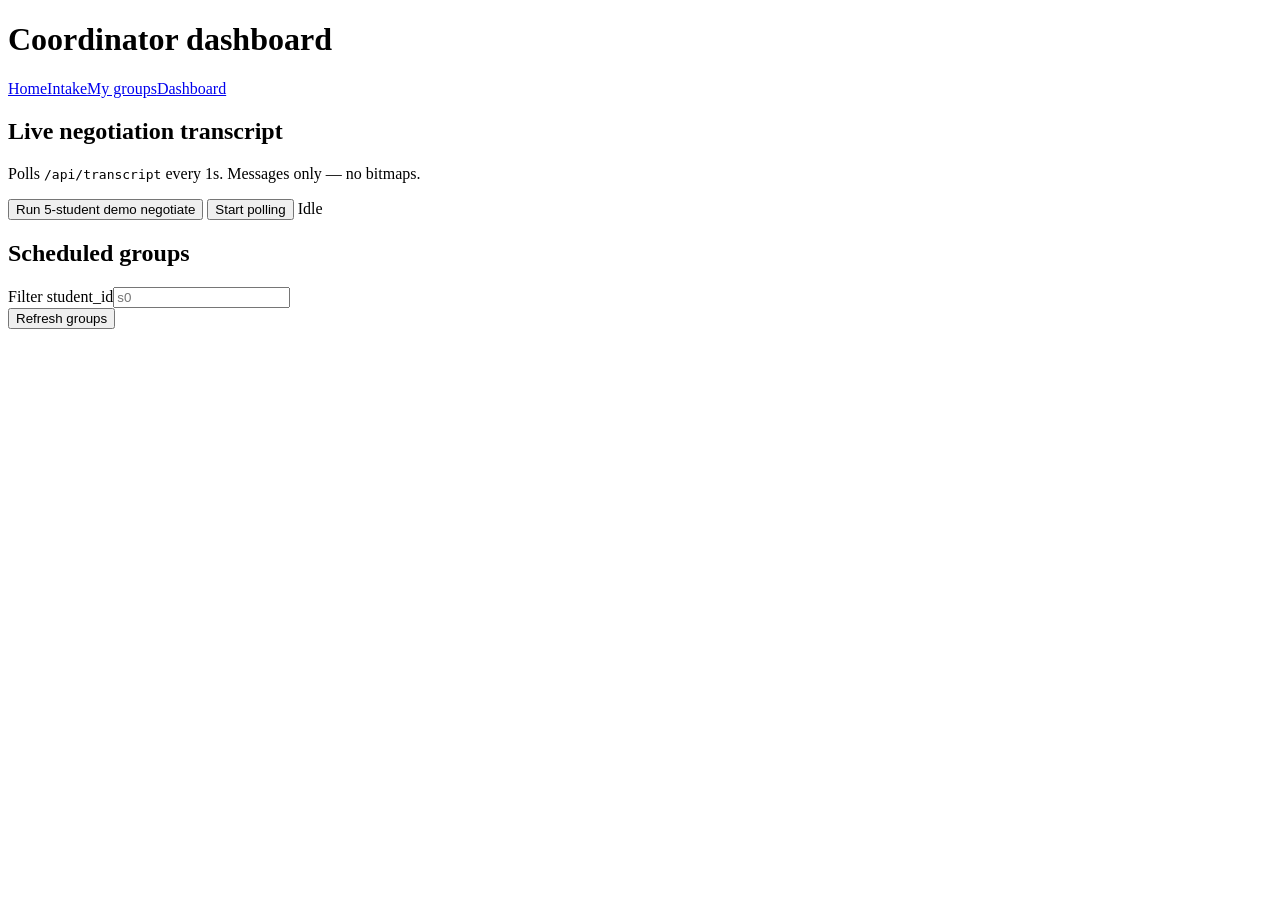
==== static/dashboard.html @ 2b2ce642 "Phase 6: web UI, ICS export, demo negotiate endpoint Plain HTML/JS static UI (intake, my groups, liv" ====
<!DOCTYPE html><html lang="en"><head><meta charset="utf-8"/><title>Dashboard</title><link rel="stylesheet" href="/style.css"/><script src="/app.js" defer></script></head>
<body><header><h1>Coordinator dashboard</h1><nav>
<a href="/">Home</a><a href="/intake.html">Intake</a><a href="/groups.html">My groups</a><a href="/dashboard.html">Dashboard</a>
</nav></header><main>
<div class="card"><h2>Live negotiation transcript</h2>
<p class="muted">Polls <code>/api/transcript</code> every 1s. Messages only — no bitmaps.</p>
<div class="row"><button type="button" onclick="StandingUI.runDemoNegotiate()">Run 5-student demo negotiate</button>
<button type="button" class="secondary" onclick="StandingUI.startPolling()">Start polling</button>
<span id="demo_status" class="muted">Idle</span></div>
<div id="transcript" class="card" style="margin-top:.75rem"></div></div>
<div class="card"><h2>Scheduled groups</h2>
<div class="row"><div><label>Filter student_id</label><input id="filter_student" placeholder="s0"/></div>
<button type="button" onclick="StandingUI.loadCoordGroups()">Refresh groups</button></div>
<div id="coord_groups"></div></div></main>
<script>document.addEventListener("DOMContentLoaded",function(){StandingUI.startPolling();StandingUI.loadCoordGroups()})</script>
</body></html>
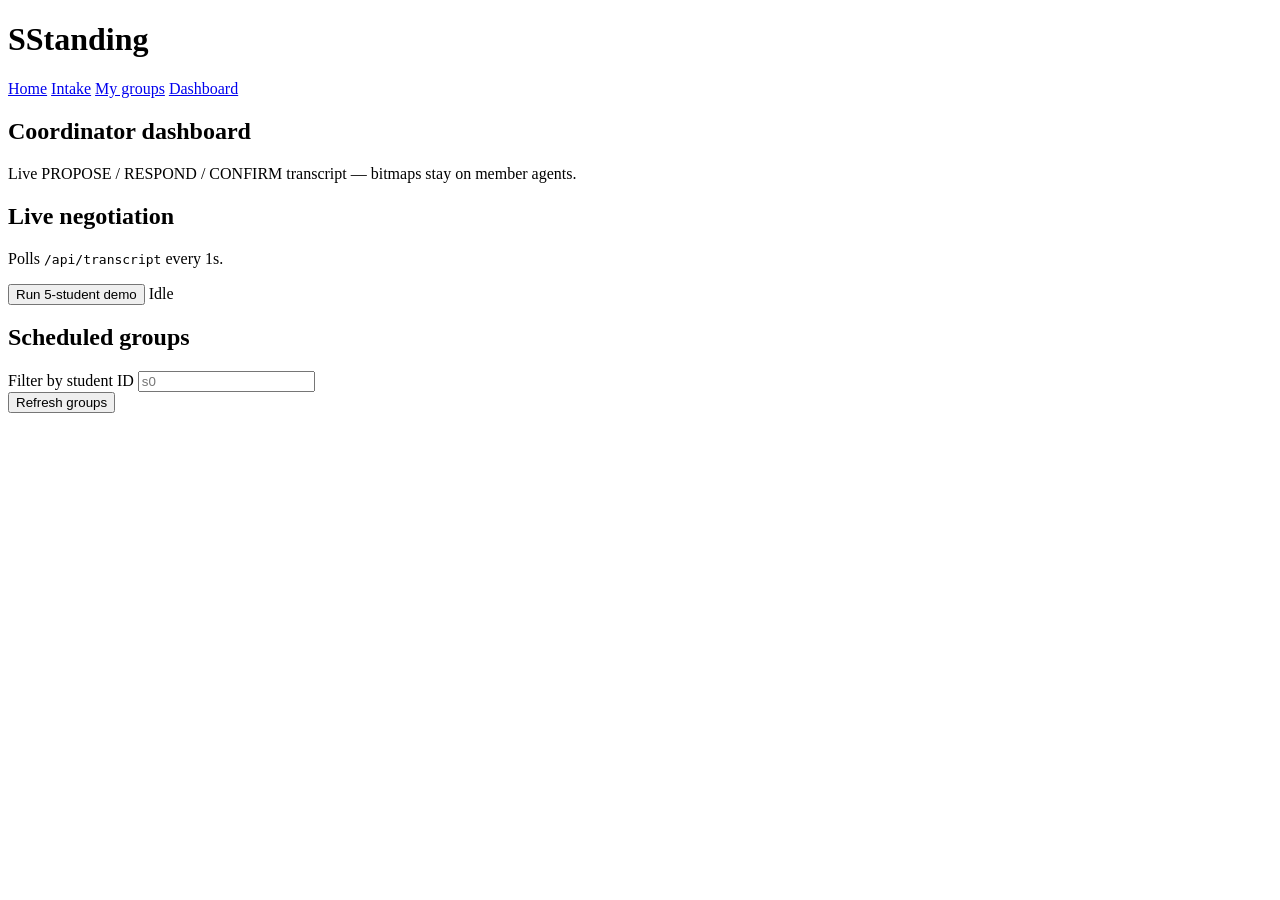
==== commit 4fd1e15f: "UX: humanized slots, auto-load groups, safer HTML Friendlier transcript labels, intake success link," ====
--- a/static/dashboard.html
+++ b/static/dashboard.html
@@ -1,16 +1,54 @@
-<!DOCTYPE html><html lang="en"><head><meta charset="utf-8"/><title>Dashboard</title><link rel="stylesheet" href="/style.css"/><script src="/app.js" defer></script></head>
-<body><header><h1>Coordinator dashboard</h1><nav>
-<a href="/">Home</a><a href="/intake.html">Intake</a><a href="/groups.html">My groups</a><a href="/dashboard.html">Dashboard</a>
-</nav></header><main>
-<div class="card"><h2>Live negotiation transcript</h2>
-<p class="muted">Polls <code>/api/transcript</code> every 1s. Messages only — no bitmaps.</p>
-<div class="row"><button type="button" onclick="StandingUI.runDemoNegotiate()">Run 5-student demo negotiate</button>
-<button type="button" class="secondary" onclick="StandingUI.startPolling()">Start polling</button>
-<span id="demo_status" class="muted">Idle</span></div>
-<div id="transcript" class="card" style="margin-top:.75rem"></div></div>
-<div class="card"><h2>Scheduled groups</h2>
-<div class="row"><div><label>Filter student_id</label><input id="filter_student" placeholder="s0"/></div>
-<button type="button" onclick="StandingUI.loadCoordGroups()">Refresh groups</button></div>
-<div id="coord_groups"></div></div></main>
-<script>document.addEventListener("DOMContentLoaded",function(){StandingUI.startPolling();StandingUI.loadCoordGroups()})</script>
-</body></html>
+<!DOCTYPE html>
+<html lang="en">
+<head>
+  <meta charset="utf-8"/>
+  <meta name="viewport" content="width=device-width, initial-scale=1"/>
+  <title>Dashboard · Standing</title>
+  <link rel="stylesheet" href="/style.css"/>
+  <script src="/app.js" defer></script>
+</head>
+<body>
+  <header>
+    <h1><span class="mark">S</span>Standing</h1>
+    <nav>
+      <a href="/">Home</a>
+      <a href="/intake.html">Intake</a>
+      <a href="/groups.html">My groups</a>
+      <a class="active" href="/dashboard.html">Dashboard</a>
+    </nav>
+  </header>
+  <main>
+    <div class="hero">
+      <h2>Coordinator dashboard</h2>
+      <p>Live PROPOSE / RESPOND / CONFIRM transcript — bitmaps stay on member agents.</p>
+    </div>
+    <div class="card">
+      <h2>Live negotiation</h2>
+      <p class="muted">Polls <code>/api/transcript</code> every 1s.</p>
+      <div class="row">
+        <button type="button" id="run_demo_btn" onclick="StandingUI.runDemoNegotiate()">Run 5-student demo</button>
+        <button type="button" id="poll_btn" class="secondary" hidden onclick="StandingUI.startPolling()">Resume polling</button>
+        <span id="demo_status" class="muted pill">Idle</span>
+      </div>
+      <div id="transcript"></div>
+    </div>
+    <div class="card">
+      <h2>Scheduled groups</h2>
+      <div class="row">
+        <div>
+          <label for="filter_student">Filter by student ID</label>
+          <input id="filter_student" placeholder="s0"/>
+        </div>
+        <button type="button" onclick="StandingUI.loadCoordGroups()">Refresh groups</button>
+      </div>
+      <div id="coord_groups"></div>
+    </div>
+  </main>
+  <script>
+    document.addEventListener("DOMContentLoaded", function () {
+      StandingUI.startPolling();
+      StandingUI.loadCoordGroups();
+    });
+  </script>
+</body>
+</html>
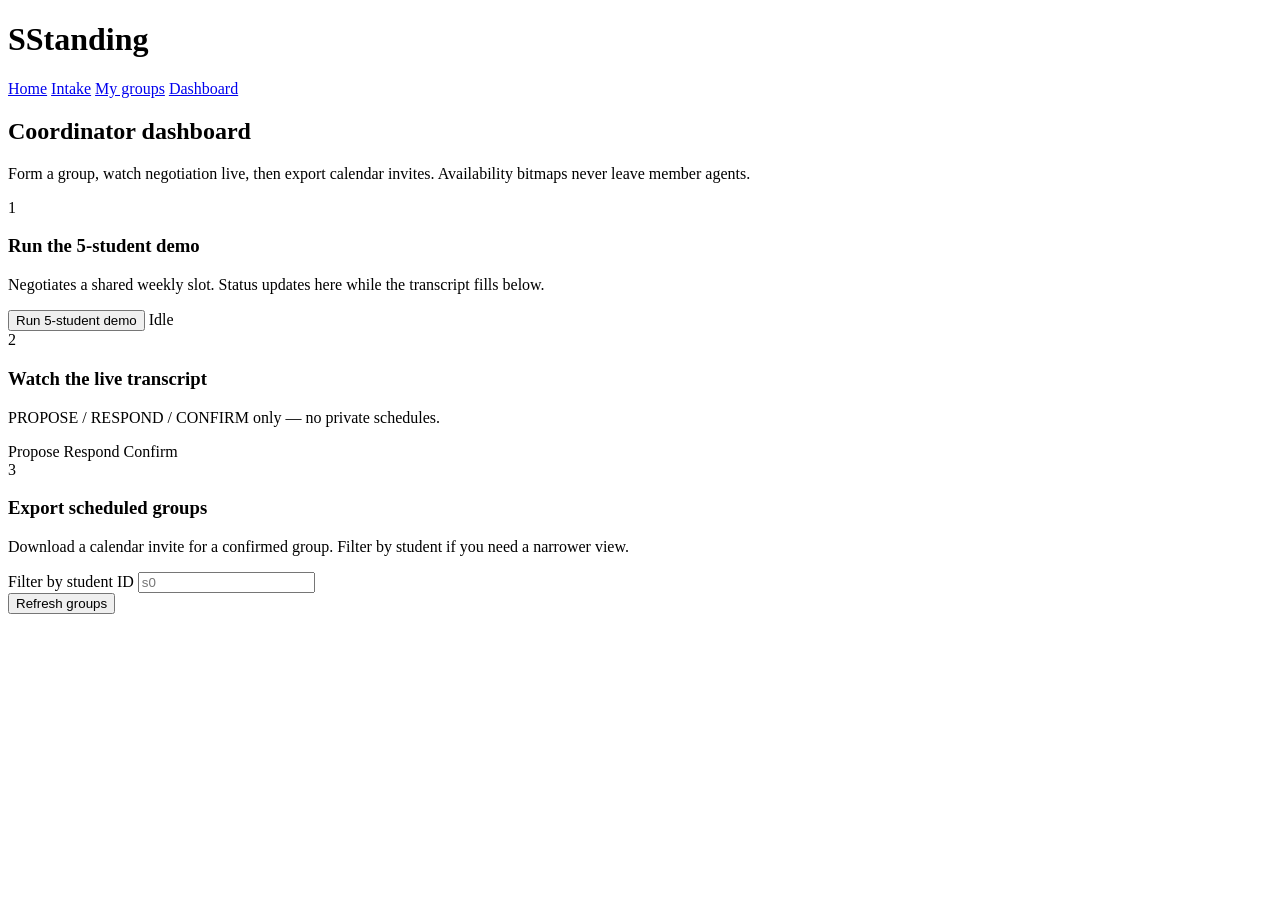
==== commit ba891320: "UX: friendlier transcript, auto-load groups, safer HTML" ====
--- a/static/dashboard.html
+++ b/static/dashboard.html
@@ -20,28 +20,52 @@
   <main>
     <div class="hero">
       <h2>Coordinator dashboard</h2>
-      <p>Live PROPOSE / RESPOND / CONFIRM transcript — bitmaps stay on member agents.</p>
+      <p>Form a group, watch negotiation live, then export calendar invites. Availability bitmaps never leave member agents.</p>
     </div>
-    <div class="card">
-      <h2>Live negotiation</h2>
-      <p class="muted">Polls <code>/api/transcript</code> every 1s.</p>
-      <div class="row">
-        <button type="button" id="run_demo_btn" onclick="StandingUI.runDemoNegotiate()">Run 5-student demo</button>
-        <button type="button" id="poll_btn" class="secondary" hidden onclick="StandingUI.startPolling()">Resume polling</button>
-        <span id="demo_status" class="muted pill">Idle</span>
-      </div>
-      <div id="transcript"></div>
-    </div>
-    <div class="card">
-      <h2>Scheduled groups</h2>
-      <div class="row">
+
+    <div class="flow">
+      <section class="flow-step primary">
+        <span class="step-num">1</span>
         <div>
-          <label for="filter_student">Filter by student ID</label>
-          <input id="filter_student" placeholder="s0"/>
+          <h3>Run the 5-student demo</h3>
+          <p>Negotiates a shared weekly slot. Status updates here while the transcript fills below.</p>
+          <div class="flow-actions">
+            <button type="button" id="run_demo_btn" class="primary-cta" onclick="StandingUI.runDemoNegotiate()">Run 5-student demo</button>
+            <button type="button" id="poll_btn" class="secondary" hidden onclick="StandingUI.startPolling()">Resume polling</button>
+            <span id="demo_status" class="pill">Idle</span>
+          </div>
         </div>
-        <button type="button" onclick="StandingUI.loadCoordGroups()">Refresh groups</button>
-      </div>
-      <div id="coord_groups"></div>
+      </section>
+
+      <section class="flow-step">
+        <span class="step-num">2</span>
+        <div>
+          <h3>Watch the live transcript</h3>
+          <p>PROPOSE / RESPOND / CONFIRM only — no private schedules.</p>
+          <div class="legend">
+            <span><i class="propose"></i> Propose</span>
+            <span><i class="respond"></i> Respond</span>
+            <span><i class="confirm"></i> Confirm</span>
+          </div>
+          <div id="transcript"></div>
+        </div>
+      </section>
+
+      <section class="flow-step">
+        <span class="step-num">3</span>
+        <div>
+          <h3>Export scheduled groups</h3>
+          <p>Download a calendar invite for a confirmed group. Filter by student if you need a narrower view.</p>
+          <div class="row">
+            <div>
+              <label for="filter_student">Filter by student ID</label>
+              <input id="filter_student" placeholder="s0"/>
+            </div>
+            <button type="button" class="secondary" onclick="StandingUI.loadCoordGroups()">Refresh groups</button>
+          </div>
+          <div id="coord_groups"></div>
+        </div>
+      </section>
     </div>
   </main>
   <script>
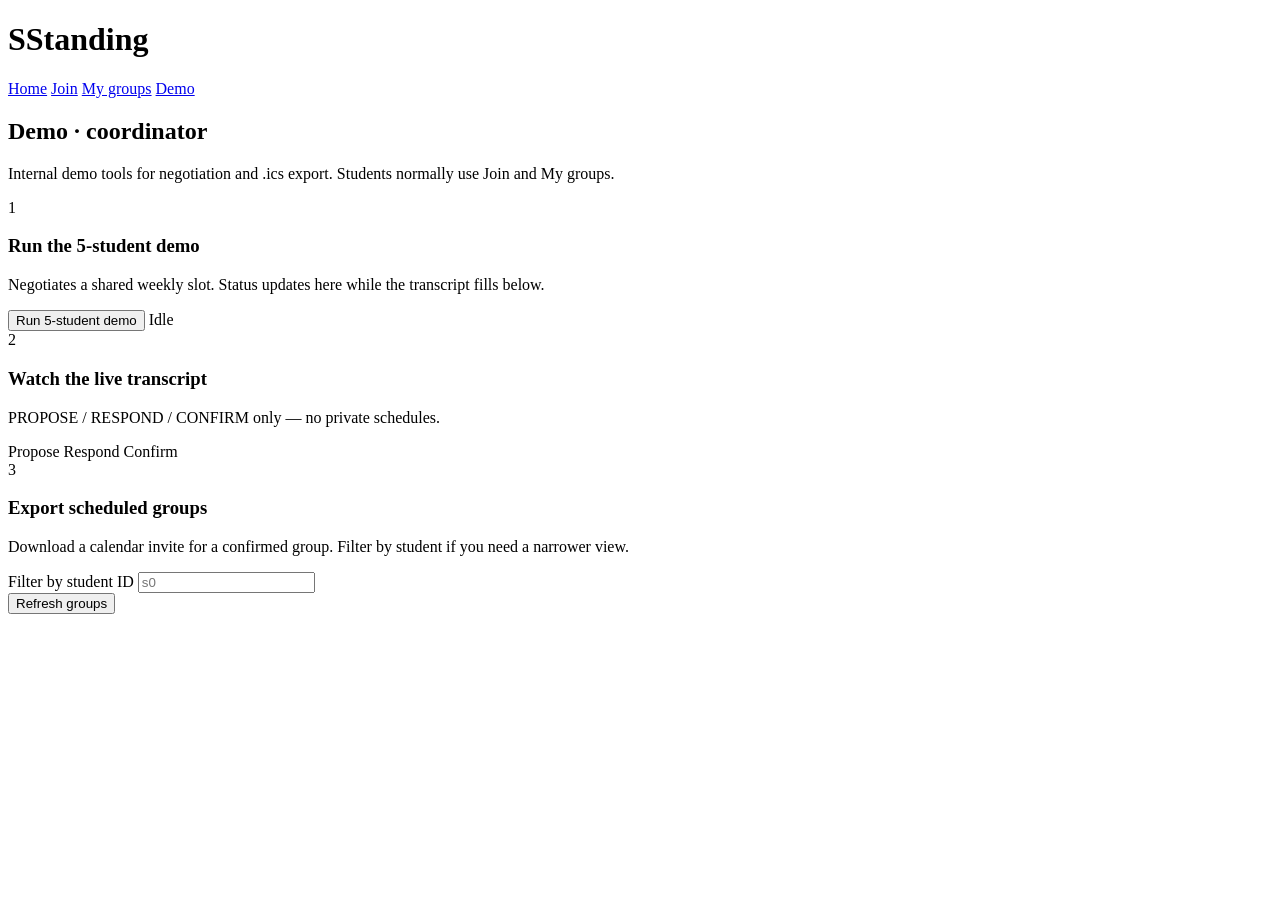
==== commit c9e604e7: "Product MVP: student_code auth, course wait pools, manual match Register/login with self-chosen stud" ====
--- a/static/dashboard.html
+++ b/static/dashboard.html
@@ -3,7 +3,7 @@
 <head>
   <meta charset="utf-8"/>
   <meta name="viewport" content="width=device-width, initial-scale=1"/>
-  <title>Dashboard · Standing</title>
+  <title>Demo · Standing</title>
   <link rel="stylesheet" href="/style.css"/>
   <script src="/app.js" defer></script>
 </head>
@@ -12,15 +12,15 @@
     <h1><span class="mark">S</span>Standing</h1>
     <nav>
       <a href="/">Home</a>
-      <a href="/intake.html">Intake</a>
+      <a href="/join.html">Join</a>
       <a href="/groups.html">My groups</a>
-      <a class="active" href="/dashboard.html">Dashboard</a>
+      <a class="active" href="/dashboard.html">Demo</a>
     </nav>
   </header>
   <main>
     <div class="hero">
-      <h2>Coordinator dashboard</h2>
-      <p>Form a group, watch negotiation live, then export calendar invites. Availability bitmaps never leave member agents.</p>
+      <h2>Demo · coordinator</h2>
+      <p>Internal demo tools for negotiation and .ics export. Students normally use Join and My groups.</p>
     </div>
 
     <div class="flow">
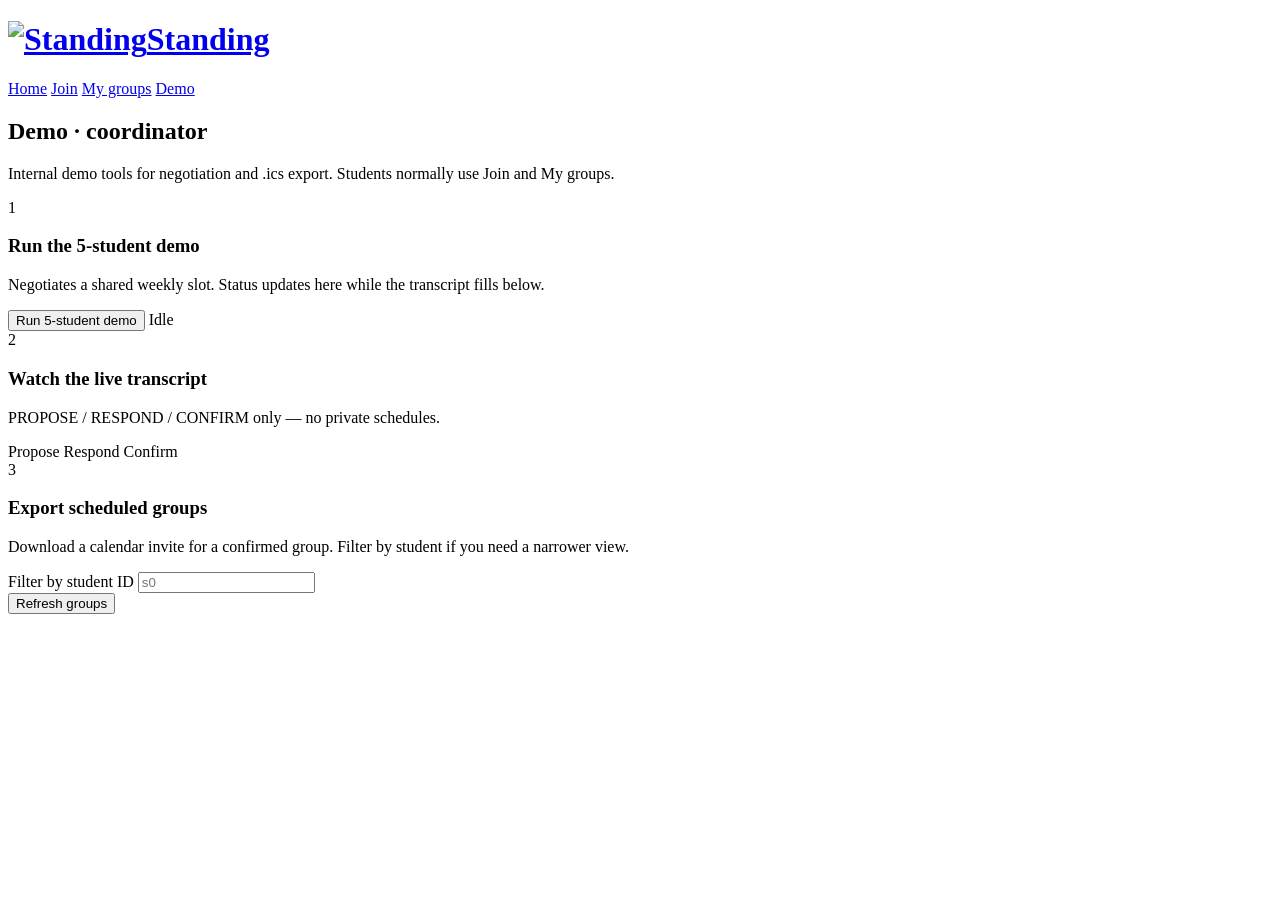
==== commit 026d828a: "UI: add Standing logo and favicon" ====
--- a/static/dashboard.html
+++ b/static/dashboard.html
@@ -4,12 +4,13 @@
   <meta charset="utf-8"/>
   <meta name="viewport" content="width=device-width, initial-scale=1"/>
   <title>Demo · Standing</title>
+  <link rel="icon" type="image/png" href="/favicon.png"/>
   <link rel="stylesheet" href="/style.css"/>
   <script src="/app.js" defer></script>
 </head>
 <body>
   <header>
-    <h1><span class="mark">S</span>Standing</h1>
+    <h1><a class="brand" href="/"><span class="logo-mark"><img src="/logo.png" alt="Standing"/></span>Standing</a></h1>
     <nav>
       <a href="/">Home</a>
       <a href="/join.html">Join</a>
